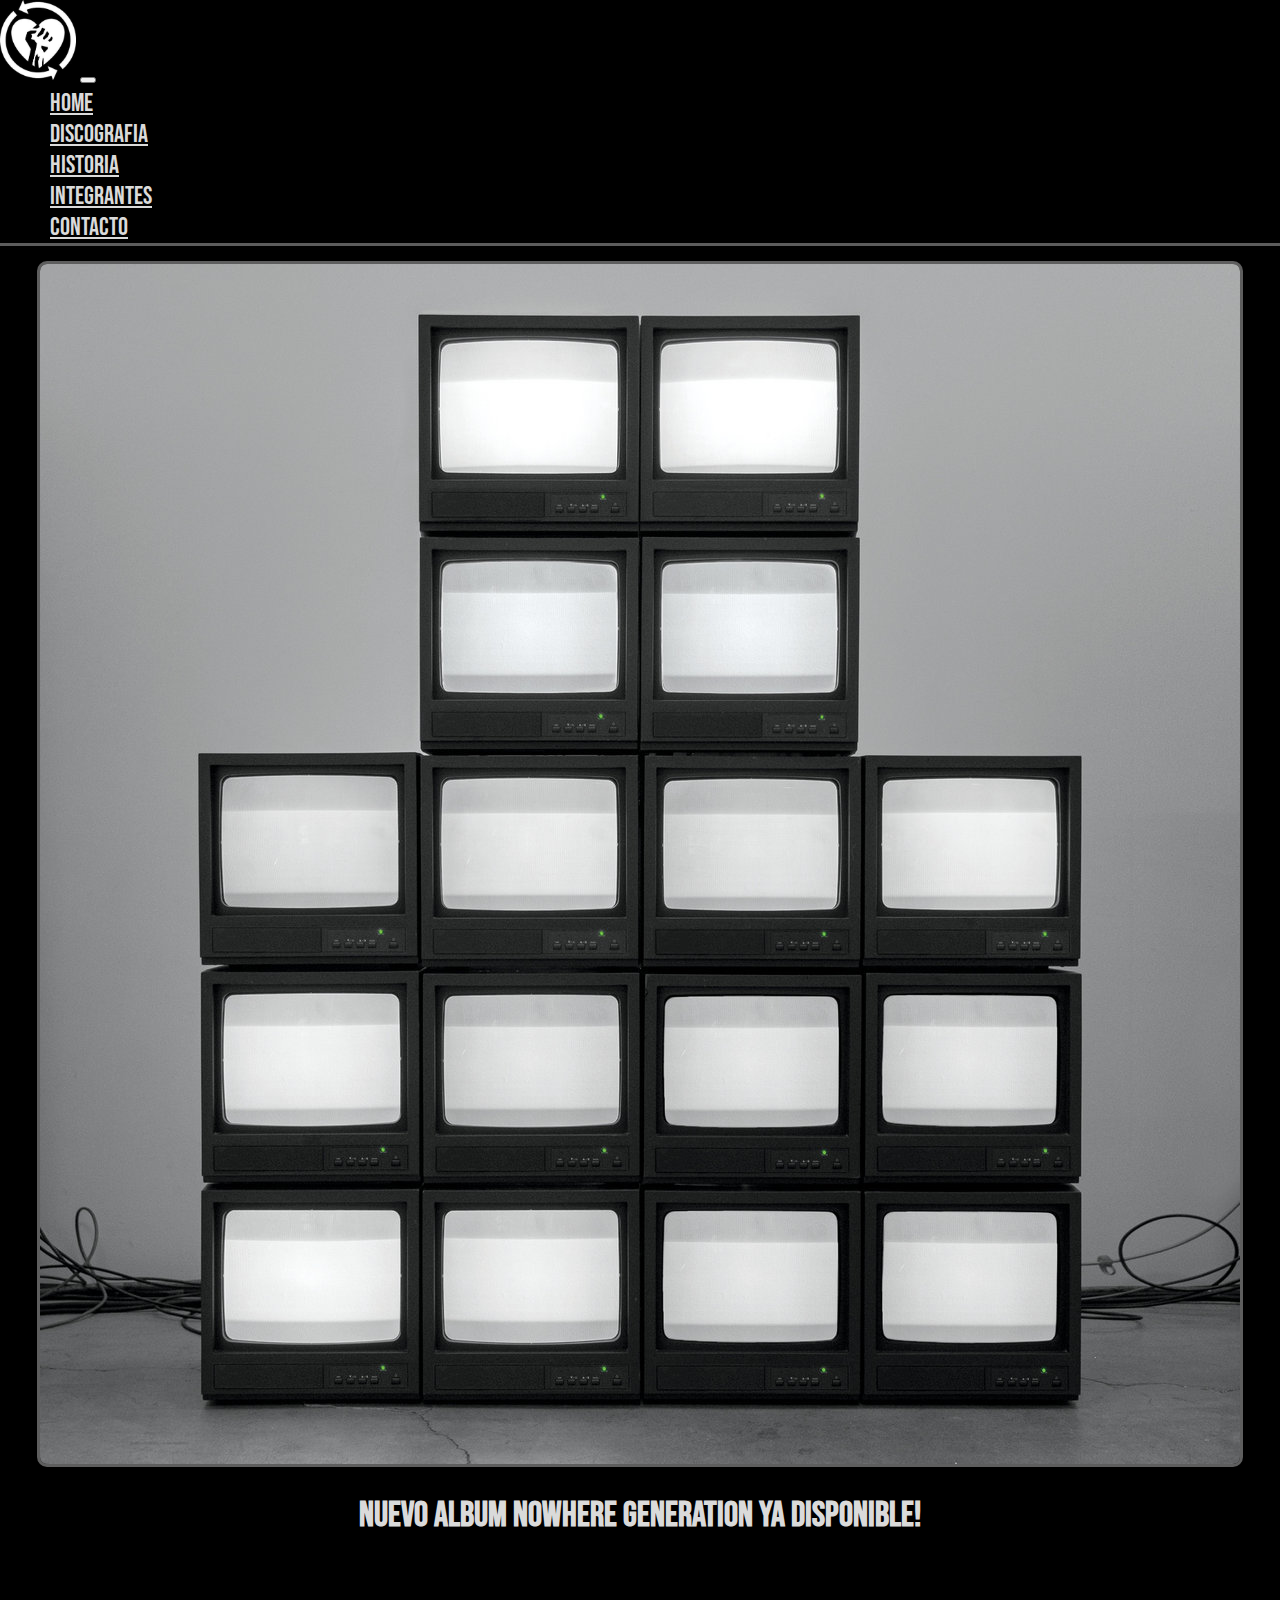
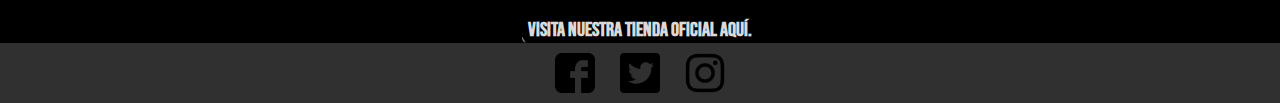
==== index.html @ cd489439 "modificaciones, adicion de boostrap nav e index" ====
<!DOCTYPE html>
<html lang="en">
<head>
    <meta charset="UTF-8">
    <meta http-equiv="X-UA-Compatible" content="IE=edge">
    <meta name="viewport" content="width=device-width, initial-scale=1.0">
    <title>Rise Against</title>
    <link rel="shortcut icon" href="./img/favicon.ico">
    <link rel="preconnect" href="https://fonts.googleapis.com">
    <link rel="preconnect" href="https://fonts.gstatic.com" crossorigin>
    <link href="https://fonts.googleapis.com/css2?family=Bebas+Neue&display=swap" rel="stylesheet">
    <link rel="stylesheet" href="https://cdnjs.cloudflare.com/ajax/libs/animate.css/4.1.1/animate.min.css"/>
    <link href="https://cdn.jsdelivr.net/npm/bootstrap@5.1.3/dist/css/bootstrap.min.css" rel="stylesheet" integrity="sha384-1BmE4kWBq78iYhFldvKuhfTAU6auU8tT94WrHftjDbrCEXSU1oBoqyl2QvZ6jIW3" crossorigin="anonymous">
    <link rel="stylesheet" href="./css/style.css">
</head>
<body>
    <header class="menu">
        <nav class="navbar navbar-expand-lg navbar-dark">
            <div class="container-fluid">
              <a class="navbar-brand" href="./index.html"><img src="./img/logo-navbar.jpg" alt="logo"></a>
              <button class="navbar-toggler" type="button" data-bs-toggle="collapse" data-bs-target="#navbarNav" aria-controls="navbarNav" aria-expanded="false" aria-label="Toggle navigation">
                <span class="navbar-toggler-icon"></span>
              </button>
              <div class="collapse navbar-collapse" id="navbarNav">
                <ul class="navbar-nav">
                  <li class="nav-item">
                    <a class="nav-link" aria-current="page" href="./index.html">Home</a>
                  </li>
                  <li class="nav-item">
                    <a class="nav-link" href="./paginas/discografia.html">Discografia</a>
                  </li>
                  <li class="nav-item">
                    <a class="nav-link" href="./paginas/historia.html">Historia</a>
                  </li>
                  <li class="nav-item">
                    <a class="nav-link" href="./paginas/integrantes.html">Integrantes</a>
                  </li>
                  <li class="nav-item">
                    <a class="nav-link" href="./paginas/contacto.html">Contacto</a>
                  </li>
                </ul>
              </div>
            </div>
          </nav>
    </header>    
    <div class="container-fluid"> <!--Contenido del home-->  
        <div class="row">
            <div class="main__izq col-md-5">
                <a class="animate__animated animate__zoomIn" class="main__link" href="https://www.youtube.com/watch?v=75S5PDXTEVQ"><img class="main__img" src="../img/imagen-home.jpg" alt="imagen home"></a>
            </div>
            <div class="main__der col-md-7">
                <div class="main__der1">
                    <h2 class="main__titular">Nuevo album Nowhere Generation ya disponible!</h>
                </div>
                <div class="main__der2">
                    <iframe class="main__iframe"src="https://open.spotify.com/embed/track/6oAinv8aWXiS5AUzV6Tdlf?utm_source=generator" allowfullscreen="" 
                    allow="autoplay; clipboard-write; encrypted-media; fullscreen; picture-in-picture"></iframe>
                </div>  
                <div class="main__der3">
                    <button class="boton"><span><a href="https://eu.kingsroadmerch.com/rise-against/" target="_blank" class="main__tienda"><h2>Visita nuestra tienda oficial aquí.</h2></a></span>
                </button>
                </div>
            </div>
        </div>
    </div>
    <footer class="footer">
        <div class="footer__div">
            <a href="https://www.facebook.com/riseagainst/" target="_blank" class="footer__link">
            <img src="./img/logo-facebook-footer.png" alt="facebook rise against" class="footer__img">
            </a>
        </div>

        <div class="footer__div">
        <a href="https://twitter.com/riseagainst?ref_src=twsrc%5Egoogle%7Ctwcamp%5Eserp%7Ctwgr%5Eauthor" target="_blank"class="footer__link">
            <img src="./img/logo-twitter-footer.png" alt="twitter rise against" class="footer__img">
            </a>
        </div>

        <div class="footer__div">
            <a href="https://www.instagram.com/riseagainst/?hl=es" target="_blank"class="footer__link">
            <img src="./img/logo-instagram-footer.png" alt="instagram rise against" class="footer__img">
            </a>
        </div>
    </footer>
    <script src="https://cdn.jsdelivr.net/npm/@popperjs/core@2.10.2/dist/umd/popper.min.js" integrity="sha384-7+zCNj/IqJ95wo16oMtfsKbZ9ccEh31eOz1HGyDuCQ6wgnyJNSYdrPa03rtR1zdB" crossorigin="anonymous"></script>
    <script src="https://cdn.jsdelivr.net/npm/bootstrap@5.1.3/dist/js/bootstrap.min.js" integrity="sha384-QJHtvGhmr9XOIpI6YVutG+2QOK9T+ZnN4kzFN1RtK3zEFEIsxhlmWl5/YESvpZ13" crossorigin="anonymous"></script>

</body>
</html>
---- css/style.css ----
*{
    margin: 0px;
    font-family: 'Bebas Neue', cursive;
    box-sizing: border-box;
}
/*index*/

html{
    font-size: 10px;
}

.menu{
    background-color: #000000;
    border-bottom: #5c5c5c solid 3px;
}

.navbar-dark .navbar-nav .nav-link{
    color: #dadada;
    margin: 0px 10px;
}

.navbar, .container-fluid{
    font-size: 2.5rem;
}

.navbar-brand img{
     height: 8rem;
}

.navbar-collapse{
    justify-content: end;
}

.container-fluid{
    background-color: #000000;
}
.row{
    font-size: 4rem;
}
.main__img{
    align-items: center;
    justify-content: center;
    border-style: solid;
    border-radius: 10px;
    border-color: #5e5e5e;
    width: 100%;
    margin: 0px;
}
.main__izq{
    display: flex;
    justify-content: center;
    align-items: center;
    flex-wrap: wrap;
    padding: 15px;
    box-sizing: border-box;
}
.main__der{
    justify-content: center;
    align-items: center;
    text-align: center;
}
.main__der1, .main__der2, .main__der3{
    display: flex;
    align-items: center;
    justify-content: center;
    width: 100%;
    height: 33.33%;
}
.main__titular{
    font-size: 3.5rem;
    color: #dadada;
    box-sizing: border-box;
    grid-area: titulo;
    
}
.main__iframe{
    width: 70%;
    height: 8rem;
    border-style: solid;
    border-radius: 2rem;
    box-sizing: border-box;
}
.main__tienda{
    color: #dadada;
    font-size: 2rem;
    width: 100%;
    box-sizing: border-box;
    background-color: #000000;
    grid-area: tienda;
    text-decoration: none;
    align-items: center;
}

.main__tienda h2{
    margin: 0;
    font-size: 2rem;
}

.boton{
    display: inline-flex;
    width: fit-content;
    background-color: #000000;
    border: none;
    cursor: pointer;
    text-transform: uppercase;
    transition:  .3s ease all;
    border-radius: 5px;
    align-content: center;
    text-align:center;
    justify-content: center;
    position: relative;
    overflow: hidden;
}

.boton span{
    position: relative;
    z-index: 2;
    transition: .5s ease all;
}

.boton::after{
    content: "";
    width: 110%;
    position: absolute;
    z-index: 1;
    top: 0;
    left: calc(-100% - 35px);
    border-bottom: 35px solid gray;
    border-right: 20px solid transparent;
    transition: .6s ease-in-out all;
}

.boton:hover::after{
    left: 0;
}


.footer{
    display: flex;
    background-color: #303030;
    height: 6rem;
    width: 100%;
    gap: 2.5rem;
    justify-content: center;
    text-align: center;
    align-items: center;
    grid-area: footer;
    box-sizing: border-box;
    padding: 2px;
    overflow: hidden;
}

.footer__div{
    display: flex;
    justify-content: center;
    align-items: center;
    height: auto;
    box-sizing: border-box;
}

.footer__img, .footer__link{
    width: 40px;
    height: 40px;
}

@media screen and (max-width:768px) {
    a{
        width: 50%;
    }
    .main__der{
        height: 400px;
    }
    .main__tienda h2{
        font-size: 3rem;
    }
}
/*fin index*/

/*discografia*/


.playlists{
    width: 100%;
    background-color: #000000;
    font-family: 'Bebas Neue', cursive;    
    color: #dadada;
    font-size: 25px;
    text-align: center;
    display: grid;
    grid-template-areas: 
    'play play play'
    'play play play'
    'play play play'
    'play play play';
    grid-template-columns: 1fr 1fr 1fr;
    grid-template-rows: 1fr 1fr 1fr 1fr;
    box-sizing: border-box;
    
}

.playlists__titular{
    font-size: 4rem;
    color: #dadada;
    background-color: #000000;
    display: flex;
    width: 100%;
    padding-top: .5em;
    padding-bottom: .5em;
    justify-content: center;
    text-align: center;
    margin: 0;
}


.playlists__album{
    padding: 0.625em;
    display: flex;
    flex-direction: column;
    text-align: center;
    justify-content: center;
}

.playlists__album__nombre{
    font-size: 3rem;
    text-align: center;
    justify-content: center;
}

.playlists__iframe{
    width: 100%;
    height: 20rem;
    box-sizing: border-box;
}

@media screen and (max-width: 980px) {
    .playlists{
        font-size: 25px;
        grid-template-areas: 
        'play play'
        'play play'
        'play play'
        'play play';
        grid-template-columns: 1fr 1fr;
        grid-template-rows: 1fr 1fr 1fr 1fr 1fr 1fr;
        box-sizing: border-box; 
    }
}

@media screen and (max-width: 720px){

    .playlists{
        grid-template-areas: 
        'play'
        'play'
        'play'
        'play'        
        'play'
        'play'
        'play'
        'play';
        grid-template-columns: 1fr;
        grid-template-rows: 1fr 1fr 1fr 1fr 1fr 1fr 1fr 1fr;
        gap: 25px;
    }

    .playlists__album{
        padding: 20px;
    }
}

@media screen and (max-width: 576px) {
        
    .playlists{
        font-size: 10px;
    }

}

/*fin discografia*/

/*historia*/

.historia{
    width: 100%;
    background-color: #5c5c5c;
    font-family: 'Bebas Neue', cursive;    
    color: #dadada;
    font-size: 50px;
}

.historia__titular{
    color: #dadada;
    background-color: #5c5c5c;
    display: flex;
    width: 100%;
    padding: .6em;
    justify-content: center;
    text-align: center;
    font-size: 4.5rem;
    box-sizing: border-box;
    margin: 0;
}

.historia__banda{
    font-size: .6em;
    padding: 1em;
}

.historia__titulo__articulo{
    font-size: 1.2em;
}

.historia__banda__tablas{
    width: 100%;
    display: grid;
    padding: 1.25rem;
    grid-template-areas: 'tabla1 tabla2';
    grid-template-columns: 1fr 1fr;
    grid-template-rows: auto;
    justify-content: center;
    text-align: center;
}


.tabla__titulo{
    width: 100%;
    font-size: .6em;
    height: auto;
}

.historia__banda_tabla1{
    display: flex;
    grid-area: tabla1;
    justify-content: center;
    align-items: baseline;
    flex-wrap: wrap;
}

.historia__banda_tabla2{
    display: flex;
    grid-area: tabla2;
    justify-content: center;
    align-items: flex-start;
    flex-wrap: wrap;
}

.historia__tabla{
    font-size: .4em;
    width: 90%;
}

@media screen and (max-width: 980px) {
    .historia{
        font-size: 40px;
    }
    
}

@media screen and (max-width: 832px){
    .historia__banda__tablas{
        grid-template-areas: 
        'tabla1'
        'tabla2';
        grid-template-columns: 100%;
        grid-template-rows: auto;
        padding: 30px;
        gap: 40px;
    }

}


/* fin historia*/

/* integrantes */

.miembros{
    width: 100%;
    background-color: #000000;
    font-family: 'Bebas Neue', cursive;
    font-size: 1.5rem;
}

.miembros__titular{
    color: #dadada;
    font-size: 2.6em;
    display: flex;
    width: 100%;
    height: 20%;
    text-align: center;
    justify-content: center;
    padding-top: 1.25rem;
}

.miembros__list{
    font-size: 1.5625em;
    display: inline;
    list-style: none;
    align-items: center;
    justify-content: center;
}

.miembros__list__li{
    display: flex;
    width: 100%;
    background-color: #4b4848;
    color: #000000;
    justify-content: center;
}

.miembros__it{
    text-decoration: none;
    color: #000000;
    background-color: #929292;
    border-radius: 5px;
    padding: 1px;
}

.contenedor__miembros{
    height: 48rem;
    display: inline-block;
}

.miembros__tim, .miembros__zach, .miembros__joe, .miembros__brandon{
    font-size: 2rem;
    padding: 1.25rem;
    overflow: hidden;
}

#tim, #zach, #joe, #brandon{
    font-size: 3rem;
}

.foto__miembro{
    width: 25rem;
}

@media screen and (max-width: 720px) {
    html{
        font-size: 10px;
    }
}

/* fin integrantes */

/* contacto */

.body__contacto{
    width: 100%;
    display: flex;
    flex-wrap: wrap;
}

.formulario{
    display: flex;
    width: 100%;
    justify-content: center;
    padding: 20px;
    padding-bottom: 40px;
    font-size: 25px;
}

.formulario__botones{
    font-size: 20px;
}

.text__area{
    font-size: 25px;
    padding: 2px;
}

.titular{
    display: flex;
    width: 100%;
    font-size: 50px;
    justify-content: center;
    padding: 20px;
}

/* fin contacto*/
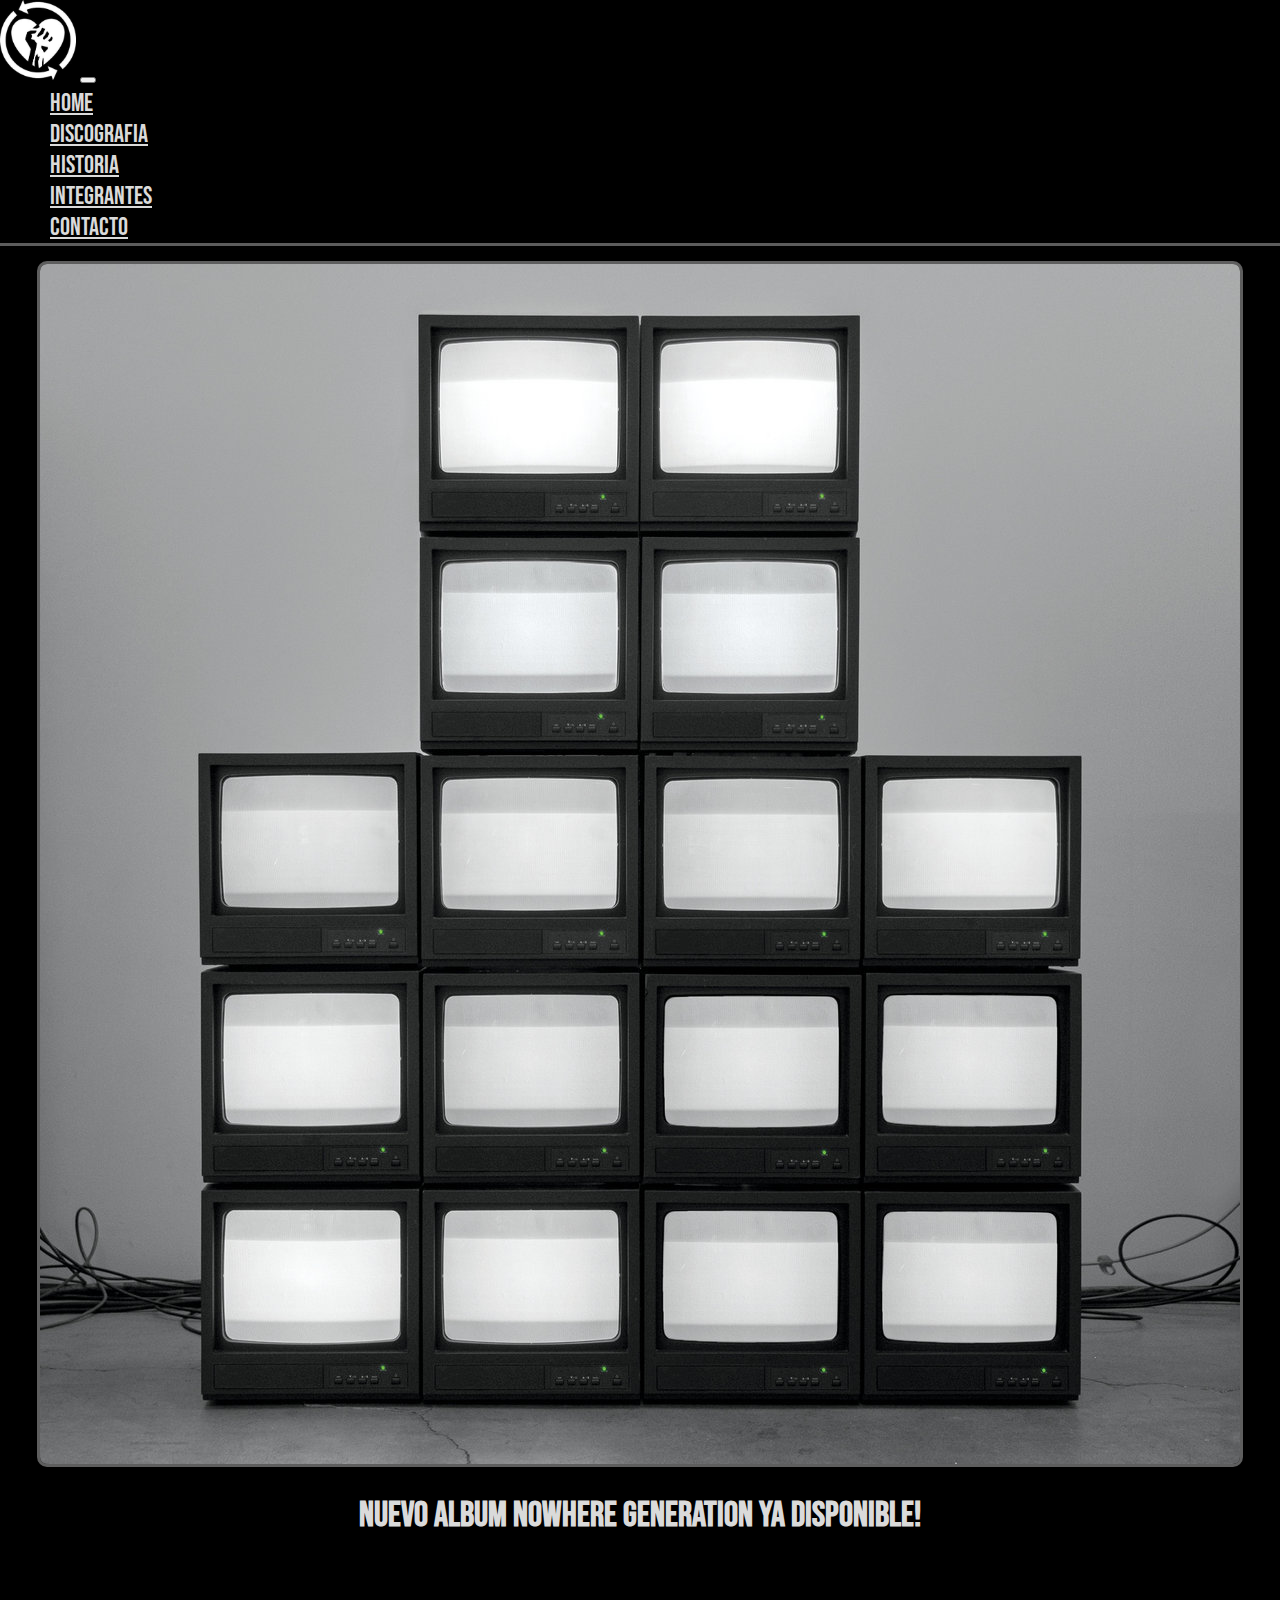
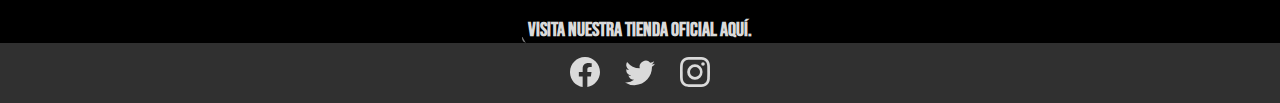
==== commit 64cbbf4b: "formulario con bootstrap" ====
--- a/index.html
+++ b/index.html
@@ -46,7 +46,7 @@
     <div class="container-fluid"> <!--Contenido del home-->  
         <div class="row">
             <div class="main__izq col-md-5">
-                <a class="animate__animated animate__zoomIn" class="main__link" href="https://www.youtube.com/watch?v=75S5PDXTEVQ"><img class="main__img" src="../img/imagen-home.jpg" alt="imagen home"></a>
+                <a class="animate__animated animate__zoomIn" class="main__link" href="https://www.youtube.com/watch?v=75S5PDXTEVQ"><img class="main__img" src="./img/imagen-home.jpg" alt="imagen home"></a>
             </div>
             <div class="main__der col-md-7">
                 <div class="main__der1">
@@ -64,23 +64,15 @@
         </div>
     </div>
     <footer class="footer">
-        <div class="footer__div">
-            <a href="https://www.facebook.com/riseagainst/" target="_blank" class="footer__link">
-            <img src="./img/logo-facebook-footer.png" alt="facebook rise against" class="footer__img">
-            </a>
-        </div>
-
-        <div class="footer__div">
-        <a href="https://twitter.com/riseagainst?ref_src=twsrc%5Egoogle%7Ctwcamp%5Eserp%7Ctwgr%5Eauthor" target="_blank"class="footer__link">
-            <img src="./img/logo-twitter-footer.png" alt="twitter rise against" class="footer__img">
-            </a>
-        </div>
-
-        <div class="footer__div">
-            <a href="https://www.instagram.com/riseagainst/?hl=es" target="_blank"class="footer__link">
-            <img src="./img/logo-instagram-footer.png" alt="instagram rise against" class="footer__img">
-            </a>
-        </div>
+        <a class="footer_link" href="https://www.facebook.com/riseagainst/"><svg xmlns="http://www.w3.org/2000/svg" fill="currentColor" class="bi bi-facebook" viewBox="0 0 16 16">
+          <path d="M16 8.049c0-4.446-3.582-8.05-8-8.05C3.58 0-.002 3.603-.002 8.05c0 4.017 2.926 7.347 6.75 7.951v-5.625h-2.03V8.05H6.75V6.275c0-2.017 1.195-3.131 3.022-3.131.876 0 1.791.157 1.791.157v1.98h-1.009c-.993 0-1.303.621-1.303 1.258v1.51h2.218l-.354 2.326H9.25V16c3.824-.604 6.75-3.934 6.75-7.951z"/>
+        </svg></a>
+        <a class="footer_link" href="https://twitter.com/riseagainst?ref_src=twsrc%5Egoogle%7Ctwcamp%5Eserp%7Ctwgr%5Eauthor"><svg xmlns="http://www.w3.org/2000/svg" fill="currentColor" class="bi bi-twitter" viewBox="0 0 16 16">
+          <path d="M5.026 15c6.038 0 9.341-5.003 9.341-9.334 0-.14 0-.282-.006-.422A6.685 6.685 0 0 0 16 3.542a6.658 6.658 0 0 1-1.889.518 3.301 3.301 0 0 0 1.447-1.817 6.533 6.533 0 0 1-2.087.793A3.286 3.286 0 0 0 7.875 6.03a9.325 9.325 0 0 1-6.767-3.429 3.289 3.289 0 0 0 1.018 4.382A3.323 3.323 0 0 1 .64 6.575v.045a3.288 3.288 0 0 0 2.632 3.218 3.203 3.203 0 0 1-.865.115 3.23 3.23 0 0 1-.614-.057 3.283 3.283 0 0 0 3.067 2.277A6.588 6.588 0 0 1 .78 13.58a6.32 6.32 0 0 1-.78-.045A9.344 9.344 0 0 0 5.026 15z"/>
+        </svg></a>
+        <a class="footer_link" href="https://www.instagram.com/riseagainst/?hl=es"><svg xmlns="http://www.w3.org/2000/svg" fill="currentColor" class="bi bi-instagram " viewBox="0 0 16 16">
+          <path d="M8 0C5.829 0 5.556.01 4.703.048 3.85.088 3.269.222 2.76.42a3.917 3.917 0 0 0-1.417.923A3.927 3.927 0 0 0 .42 2.76C.222 3.268.087 3.85.048 4.7.01 5.555 0 5.827 0 8.001c0 2.172.01 2.444.048 3.297.04.852.174 1.433.372 1.942.205.526.478.972.923 1.417.444.445.89.719 1.416.923.51.198 1.09.333 1.942.372C5.555 15.99 5.827 16 8 16s2.444-.01 3.298-.048c.851-.04 1.434-.174 1.943-.372a3.916 3.916 0 0 0 1.416-.923c.445-.445.718-.891.923-1.417.197-.509.332-1.09.372-1.942C15.99 10.445 16 10.173 16 8s-.01-2.445-.048-3.299c-.04-.851-.175-1.433-.372-1.941a3.926 3.926 0 0 0-.923-1.417A3.911 3.911 0 0 0 13.24.42c-.51-.198-1.092-.333-1.943-.372C10.443.01 10.172 0 7.998 0h.003zm-.717 1.442h.718c2.136 0 2.389.007 3.232.046.78.035 1.204.166 1.486.275.373.145.64.319.92.599.28.28.453.546.598.92.11.281.24.705.275 1.485.039.843.047 1.096.047 3.231s-.008 2.389-.047 3.232c-.035.78-.166 1.203-.275 1.485a2.47 2.47 0 0 1-.599.919c-.28.28-.546.453-.92.598-.28.11-.704.24-1.485.276-.843.038-1.096.047-3.232.047s-2.39-.009-3.233-.047c-.78-.036-1.203-.166-1.485-.276a2.478 2.478 0 0 1-.92-.598 2.48 2.48 0 0 1-.6-.92c-.109-.281-.24-.705-.275-1.485-.038-.843-.046-1.096-.046-3.233 0-2.136.008-2.388.046-3.231.036-.78.166-1.204.276-1.486.145-.373.319-.64.599-.92.28-.28.546-.453.92-.598.282-.11.705-.24 1.485-.276.738-.034 1.024-.044 2.515-.045v.002zm4.988 1.328a.96.96 0 1 0 0 1.92.96.96 0 0 0 0-1.92zm-4.27 1.122a4.109 4.109 0 1 0 0 8.217 4.109 4.109 0 0 0 0-8.217zm0 1.441a2.667 2.667 0 1 1 0 5.334 2.667 2.667 0 0 1 0-5.334z"/>
+        </svg></a>
     </footer>
     <script src="https://cdn.jsdelivr.net/npm/@popperjs/core@2.10.2/dist/umd/popper.min.js" integrity="sha384-7+zCNj/IqJ95wo16oMtfsKbZ9ccEh31eOz1HGyDuCQ6wgnyJNSYdrPa03rtR1zdB" crossorigin="anonymous"></script>
     <script src="https://cdn.jsdelivr.net/npm/bootstrap@5.1.3/dist/js/bootstrap.min.js" integrity="sha384-QJHtvGhmr9XOIpI6YVutG+2QOK9T+ZnN4kzFN1RtK3zEFEIsxhlmWl5/YESvpZ13" crossorigin="anonymous"></script>
--- a/css/style.css
+++ b/css/style.css
@@ -150,22 +150,14 @@
     overflow: hidden;
 }
 
-.footer__div{
-    display: flex;
-    justify-content: center;
-    align-items: center;
-    height: auto;
-    box-sizing: border-box;
-}
-
-.footer__img, .footer__link{
-    width: 40px;
-    height: 40px;
+.footer_link ,.bi .bi-facebook, .bi .bi-twitter, .bi .bi-instagram{
+    color: #dadada;
+    width: 3rem;
 }
 
 @media screen and (max-width:768px) {
     a{
-        width: 50%;
+        width: 80%;
     }
     .main__der{
         height: 400px;
@@ -460,8 +452,24 @@
     font-size: 25px;
 }
 
+.titular{
+    display: flex;
+    width: 100%;
+    font-size: 50px;
+    justify-content: center;
+    padding: 20px;
+}
+
+.legend{
+    font-size: 3rem;
+}
+
+.form-label{
+    font-size: 2.5rem;
+}
+
 .formulario__botones{
-    font-size: 20px;
+    font-size: 2rem;
 }
 
 .text__area{
@@ -469,12 +477,8 @@
     padding: 2px;
 }
 
-.titular{
-    display: flex;
-    width: 100%;
-    font-size: 50px;
-    justify-content: center;
-    padding: 20px;
-}
-
+.form-check{
+    font-size: 2rem;
+    padding-left: 0;
+}
 /* fin contacto*/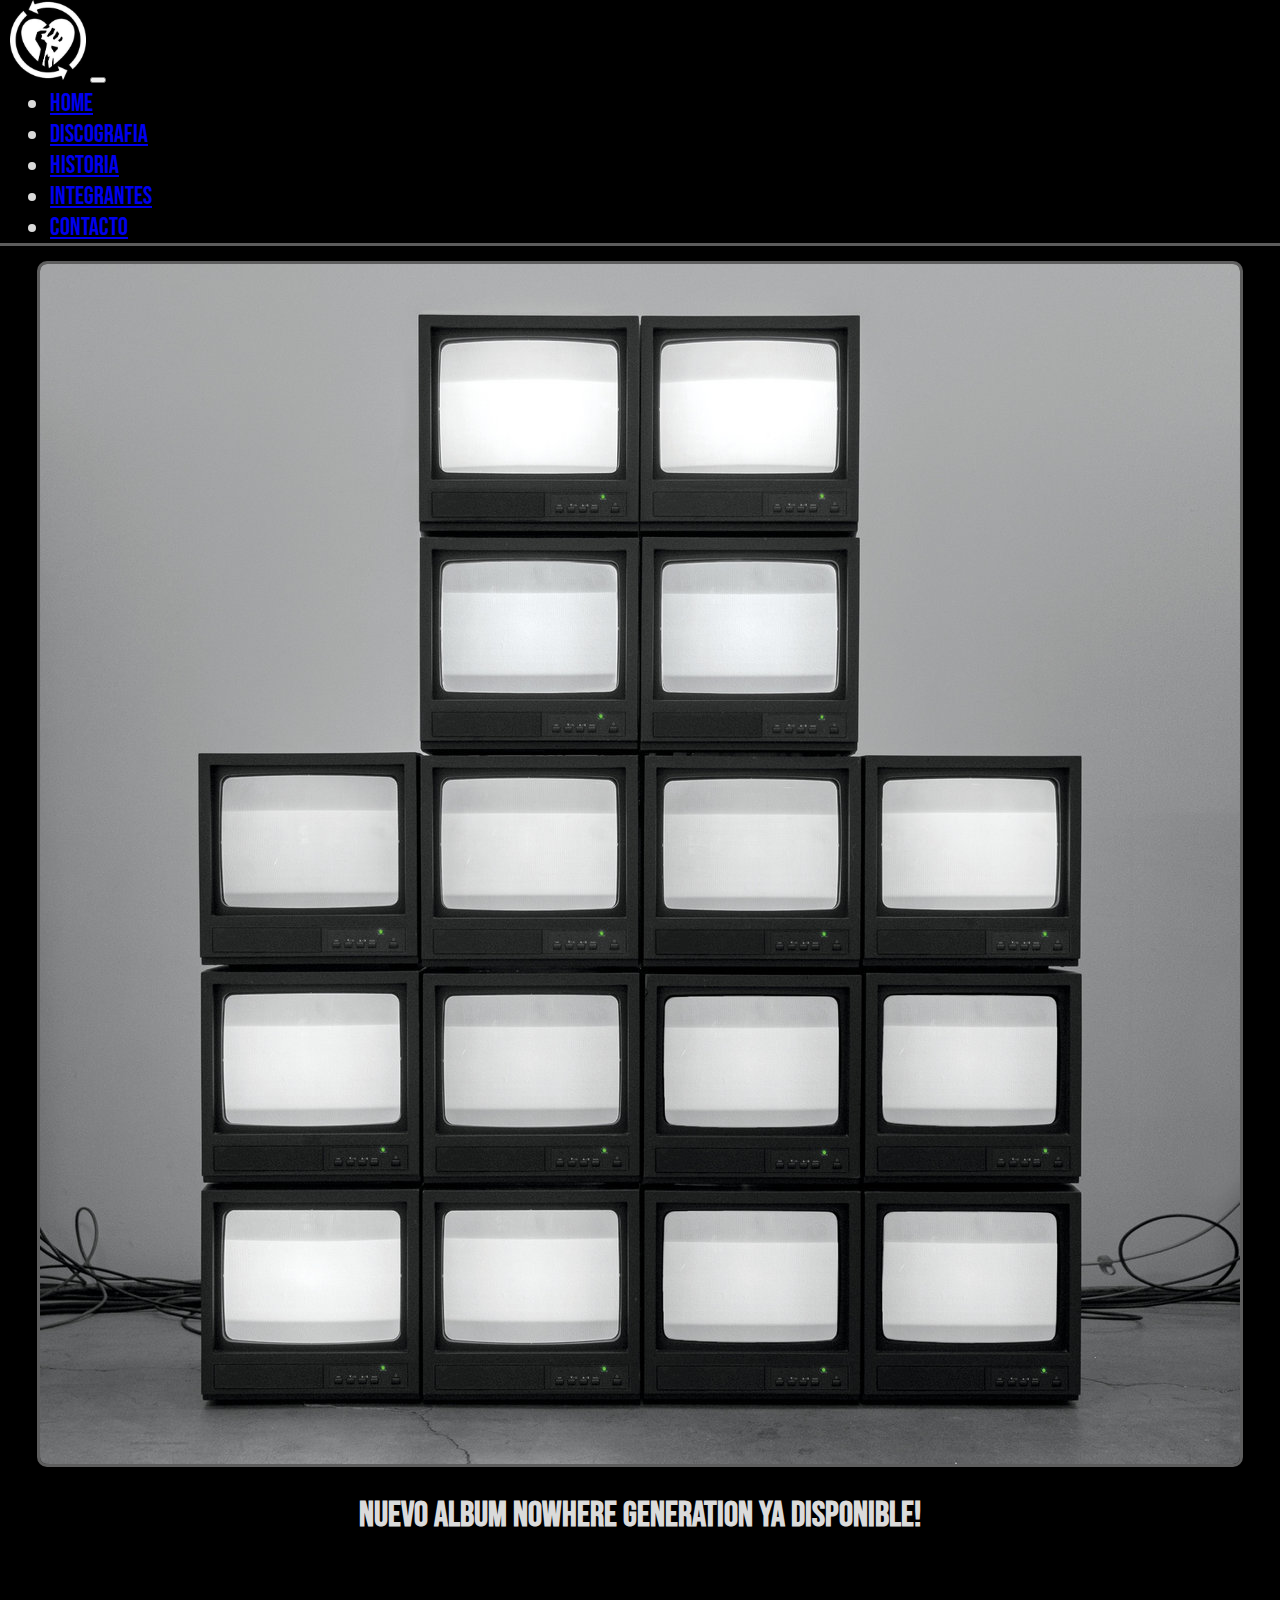
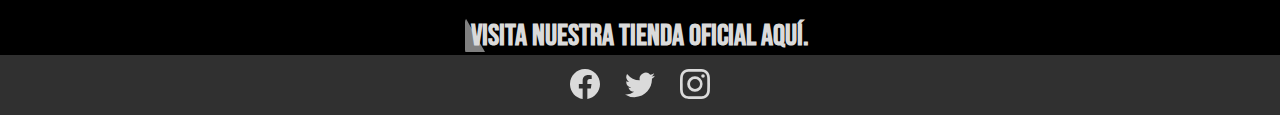
==== commit 9cf0e455: "usamos sass en index" ====
--- a/index.html
+++ b/index.html
@@ -6,15 +6,18 @@
     <meta name="viewport" content="width=device-width, initial-scale=1.0">
     <title>Rise Against</title>
     <link rel="shortcut icon" href="./img/favicon.ico">
+    <!--Google fonts-->
     <link rel="preconnect" href="https://fonts.googleapis.com">
     <link rel="preconnect" href="https://fonts.gstatic.com" crossorigin>
     <link href="https://fonts.googleapis.com/css2?family=Bebas+Neue&display=swap" rel="stylesheet">
+    <!--Libreria animate.css-->
     <link rel="stylesheet" href="https://cdnjs.cloudflare.com/ajax/libs/animate.css/4.1.1/animate.min.css"/>
-    <link href="https://cdn.jsdelivr.net/npm/bootstrap@5.1.3/dist/css/bootstrap.min.css" rel="stylesheet" integrity="sha384-1BmE4kWBq78iYhFldvKuhfTAU6auU8tT94WrHftjDbrCEXSU1oBoqyl2QvZ6jIW3" crossorigin="anonymous">
-    <link rel="stylesheet" href="./css/style.css">
+    <!--Bootstrap-->
+    <link href="https://cdn.jsdelivr.net/npm/bootstrap@5.1.3/dist/css/bootstrap.min.css" rel="stylesheet" integrity="sha384-1BmE4kWBq78iYhFldvKuhfTAU6auU8tT94WrHftjDbrCEXSU1oBoqyl2QvZ6jIW3" crossorigin="anonymous"> <!--CSS-->
+    <link rel="stylesheet" href="./css/main.css">
 </head>
 <body>
-    <header class="menu">
+    <header class="menu"> <!--navbar-->
         <nav class="navbar navbar-expand-lg navbar-dark">
             <div class="container-fluid">
               <a class="navbar-brand" href="./index.html"><img src="./img/logo-navbar.jpg" alt="logo"></a>
@@ -50,14 +53,14 @@
             </div>
             <div class="main__der col-md-7">
                 <div class="main__der1">
-                    <h2 class="main__titular">Nuevo album Nowhere Generation ya disponible!</h>
+                    <h2 class="main__titular animate__animated animate__zoomIn">Nuevo album Nowhere Generation ya disponible!</h>
                 </div>
                 <div class="main__der2">
-                    <iframe class="main__iframe"src="https://open.spotify.com/embed/track/6oAinv8aWXiS5AUzV6Tdlf?utm_source=generator" allowfullscreen="" 
+                    <iframe class="main__iframe animate__animated animate__zoomIn"src="https://open.spotify.com/embed/track/6oAinv8aWXiS5AUzV6Tdlf?utm_source=generator" allowfullscreen="" 
                     allow="autoplay; clipboard-write; encrypted-media; fullscreen; picture-in-picture"></iframe>
                 </div>  
                 <div class="main__der3">
-                    <button class="boton"><span><a href="https://eu.kingsroadmerch.com/rise-against/" target="_blank" class="main__tienda"><h2>Visita nuestra tienda oficial aquí.</h2></a></span>
+                    <button class="boton animate__animated animate__zoomIn"><span><a href="https://eu.kingsroadmerch.com/rise-against/" target="_blank" class="main__tienda"><h2>Visita nuestra tienda oficial aquí.</h2></a></span>
                 </button>
                 </div>
             </div>
--- a/css/main.css
+++ b/css/main.css
@@ -0,0 +1,222 @@
+* {
+  margin: 0px;
+  font-family: 'Bebas Neue', cursive;
+  -webkit-box-sizing: border-box;
+          box-sizing: border-box;
+}
+
+html {
+  font-size: 10px;
+}
+
+/*HEADER*/
+.menu {
+  background-color: #000000;
+  border-bottom: #5c5c5c solid 3px;
+}
+
+.menu .navbar {
+  color: #dadada;
+  margin: 0px 10px;
+}
+
+.menu .navbar .container-fluid {
+  font-size: 2.5rem;
+}
+
+.menu .navbar .container-fluid .navbar-brand img {
+  height: 8rem;
+}
+
+.menu .navbar .container-fluid .navbar-collapse {
+  -webkit-box-pack: end;
+      -ms-flex-pack: end;
+          justify-content: end;
+}
+
+/*FOOTER*/
+.footer {
+  display: -webkit-box;
+  display: -ms-flexbox;
+  display: flex;
+  background-color: #303030;
+  height: 6rem;
+  width: 100%;
+  gap: 2.5rem;
+  -webkit-box-pack: center;
+      -ms-flex-pack: center;
+          justify-content: center;
+  text-align: center;
+  -webkit-box-align: center;
+      -ms-flex-align: center;
+          align-items: center;
+  -webkit-box-sizing: border-box;
+          box-sizing: border-box;
+  padding: 2px;
+  overflow: hidden;
+}
+
+.footer .footer_link, .footer .bi .bi-facebook, .footer .bi .bi-twitter, .footer .bi .bi-instagram {
+  color: #dadada;
+  width: 3rem;
+}
+
+/*INDEX*/
+.container-fluid {
+  background-color: #000000;
+}
+
+.container-fluid .row {
+  font-size: 4rem;
+}
+
+.container-fluid .row .main__izq {
+  display: -webkit-box;
+  display: -ms-flexbox;
+  display: flex;
+  -webkit-box-pack: center;
+      -ms-flex-pack: center;
+          justify-content: center;
+  -webkit-box-align: center;
+      -ms-flex-align: center;
+          align-items: center;
+  -ms-flex-wrap: wrap;
+      flex-wrap: wrap;
+  padding: 15px;
+  -webkit-box-sizing: border-box;
+          box-sizing: border-box;
+}
+
+.container-fluid .row .main__izq .main__img {
+  -webkit-box-align: center;
+      -ms-flex-align: center;
+          align-items: center;
+  -webkit-box-pack: center;
+      -ms-flex-pack: center;
+          justify-content: center;
+  border-style: solid;
+  border-radius: 10px;
+  border-color: #5e5e5e;
+  width: 100%;
+  margin: 0px;
+}
+
+.container-fluid .row .main__der {
+  -webkit-box-pack: center;
+      -ms-flex-pack: center;
+          justify-content: center;
+  -webkit-box-align: center;
+      -ms-flex-align: center;
+          align-items: center;
+  text-align: center;
+}
+
+.container-fluid .row .main__der .main__der1, .container-fluid .row .main__der .main__der2, .container-fluid .row .main__der .main__der3 {
+  display: -webkit-box;
+  display: -ms-flexbox;
+  display: flex;
+  -webkit-box-align: center;
+      -ms-flex-align: center;
+          align-items: center;
+  -webkit-box-pack: center;
+      -ms-flex-pack: center;
+          justify-content: center;
+  width: 100%;
+  height: 33.33%;
+}
+
+.container-fluid .row .main__der .main__der1 .main__titular, .container-fluid .row .main__der .main__der2 .main__titular, .container-fluid .row .main__der .main__der3 .main__titular {
+  font-size: 3.5rem;
+  color: #dadada;
+  -webkit-box-sizing: border-box;
+          box-sizing: border-box;
+}
+
+.container-fluid .row .main__der .main__der2 .main__iframe {
+  width: 70%;
+  height: 8rem;
+  border-style: solid;
+  border-radius: 2rem;
+  -webkit-box-sizing: border-box;
+          box-sizing: border-box;
+}
+
+.container-fluid .row .main__der .main__der3 .boton {
+  display: -webkit-inline-box;
+  display: -ms-inline-flexbox;
+  display: inline-flex;
+  width: -webkit-fit-content;
+  width: -moz-fit-content;
+  width: fit-content;
+  background-color: #000000;
+  border: none;
+  cursor: pointer;
+  text-transform: uppercase;
+  -webkit-transition: .3s ease all;
+  transition: .3s ease all;
+  border-radius: 5px;
+  -ms-flex-line-pack: center;
+      align-content: center;
+  text-align: center;
+  -webkit-box-pack: center;
+      -ms-flex-pack: center;
+          justify-content: center;
+  position: relative;
+  overflow: hidden;
+}
+
+.container-fluid .row .main__der .main__der3 .boton span {
+  position: relative;
+  z-index: 2;
+  -webkit-transition: .5s ease all;
+  transition: .5s ease all;
+}
+
+.container-fluid .row .main__der .main__der3 .boton::after {
+  content: "";
+  width: 110%;
+  position: absolute;
+  z-index: 1;
+  top: 0;
+  left: calc(-100% - 35px);
+  border-bottom: 35px solid gray;
+  border-right: 20px solid transparent;
+  -webkit-transition: .6s ease-in-out all;
+  transition: .6s ease-in-out all;
+}
+
+.container-fluid .row .main__der .main__der3 .boton:hover::after {
+  left: 0;
+}
+
+.container-fluid .row .main__der .main__der3 .boton .main__tienda {
+  color: #dadada;
+  font-size: 2rem;
+  width: 100%;
+  -webkit-box-sizing: border-box;
+          box-sizing: border-box;
+  background-color: #000000;
+  text-decoration: none;
+  -webkit-box-align: center;
+      -ms-flex-align: center;
+          align-items: center;
+}
+
+.container-fluid .row .main__der .main__der3 .boton .main__tienda .main__tienda h2 {
+  margin: 0;
+  font-size: 2rem;
+}
+
+@media screen and (max-width: 768px) {
+  .main__der {
+    height: 400px;
+  }
+  .main__tienda {
+    width: 80%;
+  }
+  .main__tienda h2 {
+    font-size: 3rem;
+  }
+}
+
+/*FIN INDEX*/
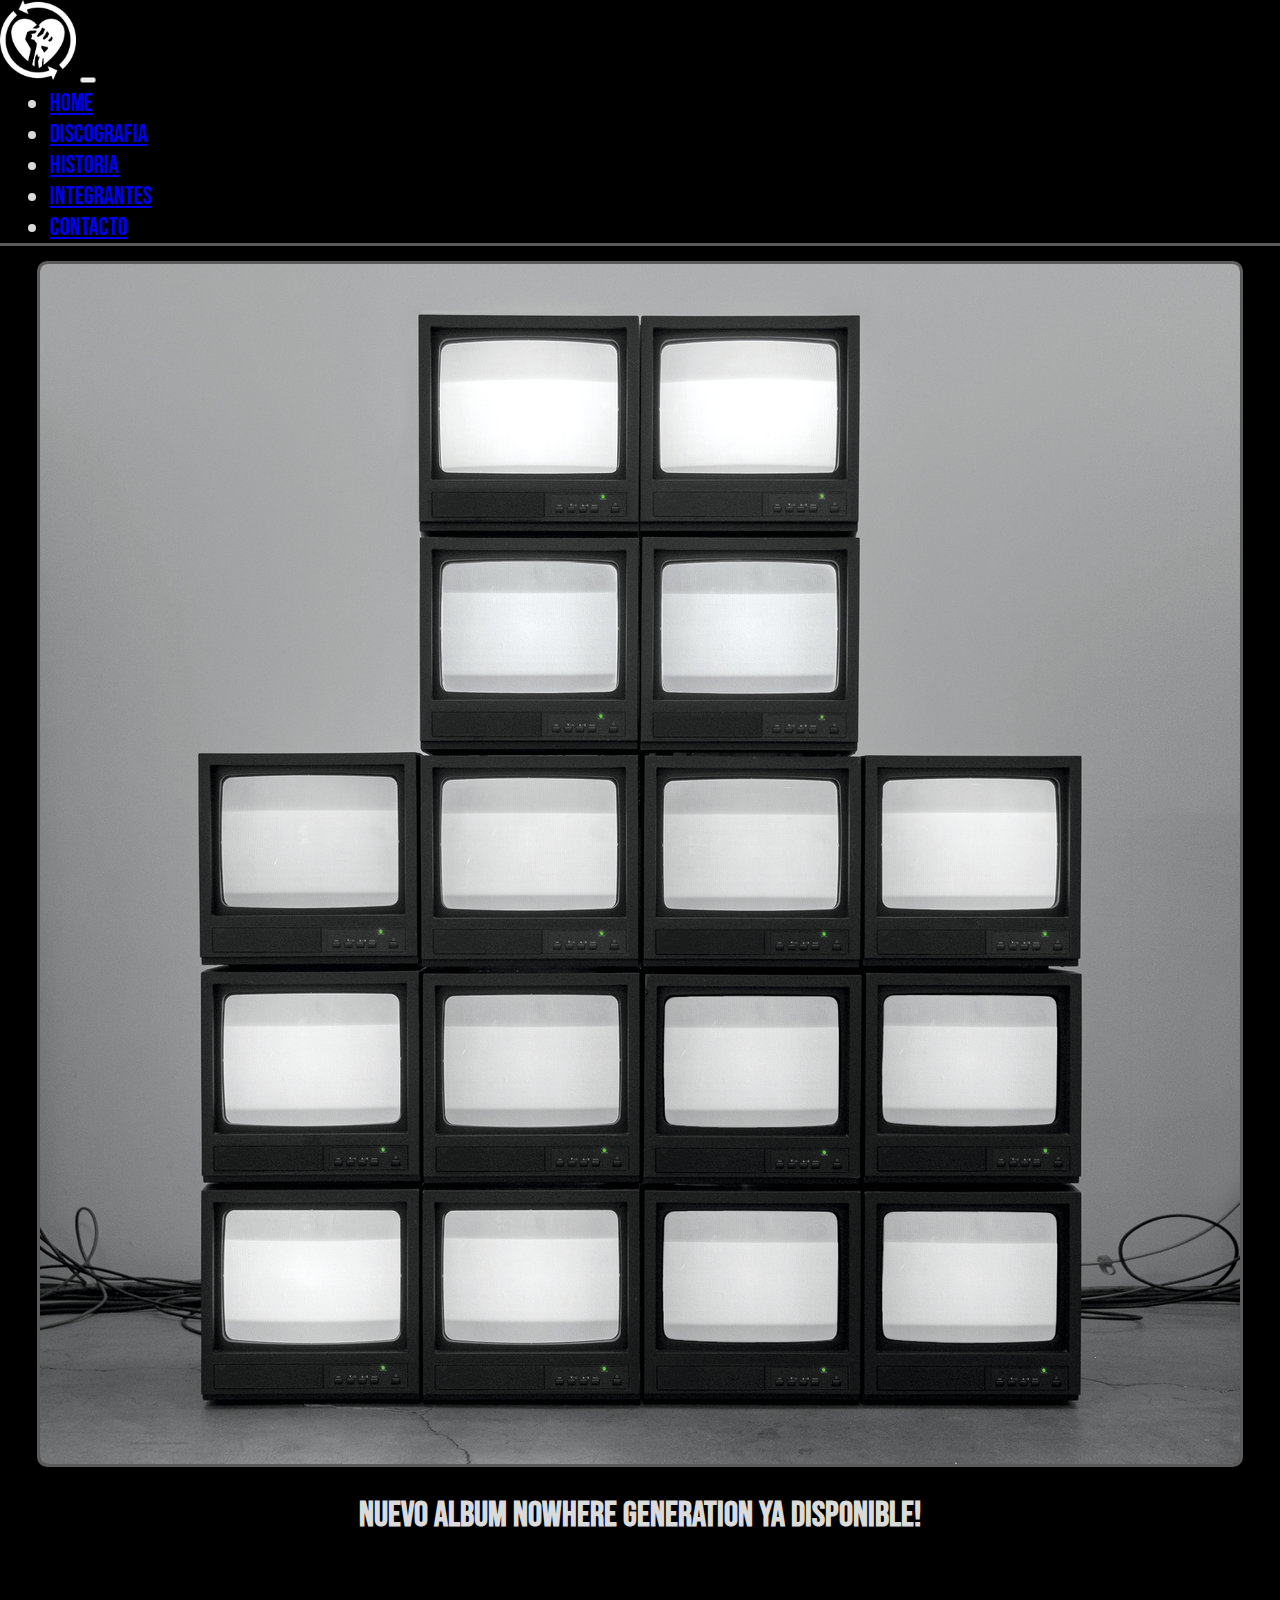
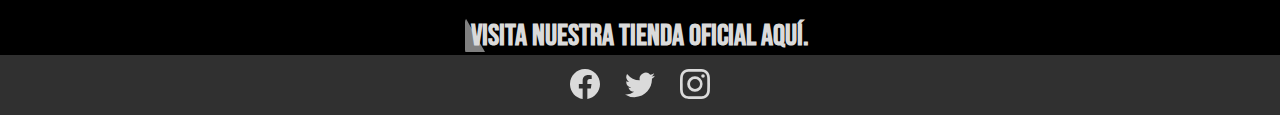
==== commit 1bb0c2fa: "extend, map, mixin y seo agregados" ====
--- a/index.html
+++ b/index.html
@@ -4,7 +4,6 @@
     <meta charset="UTF-8">
     <meta http-equiv="X-UA-Compatible" content="IE=edge">
     <meta name="viewport" content="width=device-width, initial-scale=1.0">
-    <title>Rise Against</title>
     <link rel="shortcut icon" href="./img/favicon.ico">
     <!--Google fonts-->
     <link rel="preconnect" href="https://fonts.googleapis.com">
@@ -15,6 +14,10 @@
     <!--Bootstrap-->
     <link href="https://cdn.jsdelivr.net/npm/bootstrap@5.1.3/dist/css/bootstrap.min.css" rel="stylesheet" integrity="sha384-1BmE4kWBq78iYhFldvKuhfTAU6auU8tT94WrHftjDbrCEXSU1oBoqyl2QvZ6jIW3" crossorigin="anonymous"> <!--CSS-->
     <link rel="stylesheet" href="./css/main.css">
+    <!--SEO-->
+    <title>Rise Against</title>
+    <meta name="description" content="Pagina principal de la banda Rise Against">
+    <meta name="keywords" content="Rise, Against, rock, punk, musica, activismo">
 </head>
 <body>
     <header class="menu"> <!--navbar-->
@@ -53,7 +56,7 @@
             </div>
             <div class="main__der col-md-7">
                 <div class="main__der1">
-                    <h2 class="main__titular animate__animated animate__zoomIn">Nuevo album Nowhere Generation ya disponible!</h>
+                    <h1 class="main__titular animate__animated animate__zoomIn">Nuevo album Nowhere Generation ya disponible!</h1>
                 </div>
                 <div class="main__der2">
                     <iframe class="main__iframe animate__animated animate__zoomIn"src="https://open.spotify.com/embed/track/6oAinv8aWXiS5AUzV6Tdlf?utm_source=generator" allowfullscreen="" 
--- a/css/main.css
+++ b/css/main.css
@@ -1,8 +1,7 @@
 * {
   margin: 0px;
   font-family: 'Bebas Neue', cursive;
-  -webkit-box-sizing: border-box;
-          box-sizing: border-box;
+  box-sizing: border-box;
 }
 
 html {
@@ -15,11 +14,6 @@
   border-bottom: #5c5c5c solid 3px;
 }
 
-.menu .navbar {
-  color: #dadada;
-  margin: 0px 10px;
-}
-
 .menu .navbar .container-fluid {
   font-size: 2.5rem;
 }
@@ -29,36 +23,36 @@
 }
 
 .menu .navbar .container-fluid .navbar-collapse {
-  -webkit-box-pack: end;
-      -ms-flex-pack: end;
-          justify-content: end;
+  justify-content: end;
+}
+
+.menu .navbar .navbar-collapse {
+  justify-content: end;
+}
+
+.menu .navbar .navbar-collapse .navbar-nav .nav-item {
+  color: #dadada;
+  margin: 0px 10px;
 }
 
 /*FOOTER*/
 .footer {
-  display: -webkit-box;
-  display: -ms-flexbox;
   display: flex;
   background-color: #303030;
   height: 6rem;
   width: 100%;
   gap: 2.5rem;
-  -webkit-box-pack: center;
-      -ms-flex-pack: center;
-          justify-content: center;
-  text-align: center;
-  -webkit-box-align: center;
-      -ms-flex-align: center;
-          align-items: center;
-  -webkit-box-sizing: border-box;
-          box-sizing: border-box;
+  justify-content: center;
+  text-align: center;
+  align-items: center;
+  box-sizing: border-box;
   padding: 2px;
   overflow: hidden;
 }
 
 .footer .footer_link, .footer .bi .bi-facebook, .footer .bi .bi-twitter, .footer .bi .bi-instagram {
-  color: #dadada;
   width: 3rem;
+  color: #dadada;
 }
 
 /*INDEX*/
@@ -71,65 +65,50 @@
 }
 
 .container-fluid .row .main__izq {
-  display: -webkit-box;
-  display: -ms-flexbox;
-  display: flex;
-  -webkit-box-pack: center;
-      -ms-flex-pack: center;
-          justify-content: center;
-  -webkit-box-align: center;
-      -ms-flex-align: center;
-          align-items: center;
-  -ms-flex-wrap: wrap;
-      flex-wrap: wrap;
+  display: flex;
+  justify-content: center;
+  align-items: center;
+  flex-wrap: wrap;
   padding: 15px;
-  -webkit-box-sizing: border-box;
-          box-sizing: border-box;
+  box-sizing: border-box;
 }
 
 .container-fluid .row .main__izq .main__img {
-  -webkit-box-align: center;
-      -ms-flex-align: center;
-          align-items: center;
-  -webkit-box-pack: center;
-      -ms-flex-pack: center;
-          justify-content: center;
+  align-items: center;
+  justify-content: center;
   border-style: solid;
   border-radius: 10px;
-  border-color: #5e5e5e;
+  border-color: #5c5c5c;
   width: 100%;
   margin: 0px;
 }
 
 .container-fluid .row .main__der {
-  -webkit-box-pack: center;
-      -ms-flex-pack: center;
-          justify-content: center;
-  -webkit-box-align: center;
-      -ms-flex-align: center;
-          align-items: center;
-  text-align: center;
-}
-
-.container-fluid .row .main__der .main__der1, .container-fluid .row .main__der .main__der2, .container-fluid .row .main__der .main__der3 {
-  display: -webkit-box;
-  display: -ms-flexbox;
-  display: flex;
-  -webkit-box-align: center;
-      -ms-flex-align: center;
-          align-items: center;
-  -webkit-box-pack: center;
-      -ms-flex-pack: center;
-          justify-content: center;
+  justify-content: center;
+  align-items: center;
+  text-align: center;
+}
+
+.container-fluid .row .main__der .main__der1 {
+  display: flex;
+  align-items: center;
+  justify-content: center;
   width: 100%;
   height: 33.33%;
 }
 
-.container-fluid .row .main__der .main__der1 .main__titular, .container-fluid .row .main__der .main__der2 .main__titular, .container-fluid .row .main__der .main__der3 .main__titular {
+.container-fluid .row .main__der .main__der1 .main__titular {
   font-size: 3.5rem;
   color: #dadada;
-  -webkit-box-sizing: border-box;
-          box-sizing: border-box;
+  box-sizing: border-box;
+}
+
+.container-fluid .row .main__der .main__der2 {
+  display: flex;
+  align-items: center;
+  justify-content: center;
+  width: 100%;
+  height: 33.33%;
 }
 
 .container-fluid .row .main__der .main__der2 .main__iframe {
@@ -137,30 +116,29 @@
   height: 8rem;
   border-style: solid;
   border-radius: 2rem;
-  -webkit-box-sizing: border-box;
-          box-sizing: border-box;
+  box-sizing: border-box;
+}
+
+.container-fluid .row .main__der .main__der3 {
+  display: flex;
+  align-items: center;
+  justify-content: center;
+  width: 100%;
+  height: 33.33%;
 }
 
 .container-fluid .row .main__der .main__der3 .boton {
-  display: -webkit-inline-box;
-  display: -ms-inline-flexbox;
   display: inline-flex;
-  width: -webkit-fit-content;
-  width: -moz-fit-content;
   width: fit-content;
   background-color: #000000;
   border: none;
   cursor: pointer;
   text-transform: uppercase;
-  -webkit-transition: .3s ease all;
   transition: .3s ease all;
   border-radius: 5px;
-  -ms-flex-line-pack: center;
-      align-content: center;
-  text-align: center;
-  -webkit-box-pack: center;
-      -ms-flex-pack: center;
-          justify-content: center;
+  align-content: center;
+  text-align: center;
+  justify-content: center;
   position: relative;
   overflow: hidden;
 }
@@ -168,7 +146,6 @@
 .container-fluid .row .main__der .main__der3 .boton span {
   position: relative;
   z-index: 2;
-  -webkit-transition: .5s ease all;
   transition: .5s ease all;
 }
 
@@ -181,7 +158,6 @@
   left: calc(-100% - 35px);
   border-bottom: 35px solid gray;
   border-right: 20px solid transparent;
-  -webkit-transition: .6s ease-in-out all;
   transition: .6s ease-in-out all;
 }
 
@@ -193,13 +169,10 @@
   color: #dadada;
   font-size: 2rem;
   width: 100%;
-  -webkit-box-sizing: border-box;
-          box-sizing: border-box;
+  box-sizing: border-box;
   background-color: #000000;
   text-decoration: none;
-  -webkit-box-align: center;
-      -ms-flex-align: center;
-          align-items: center;
+  align-items: center;
 }
 
 .container-fluid .row .main__der .main__der3 .boton .main__tienda .main__tienda h2 {
@@ -220,3 +193,319 @@
 }
 
 /*FIN INDEX*/
+/*DISCOGRAFIA*/
+.playlists {
+  width: 100%;
+  background-color: #000000;
+  font-family: 'Bebas Neue', cursive;
+  color: #dadada;
+  font-size: 25px;
+  text-align: center;
+  display: grid;
+  grid-template-areas: 'titular titular titular'+ 'play play play'+ 'play play play'+ 'play play play'+ 'play play play';
+  grid-template-columns: 1fr 1fr 1fr;
+  grid-template-rows: auto 1fr 1fr 1fr 1fr;
+  box-sizing: border-box;
+}
+
+.playlists .playlists__titular {
+  grid-area: titular;
+  display: flex;
+  font-size: 4rem;
+  color: #dadada;
+  background-color: #000000;
+  width: 100%;
+  padding-top: .5em;
+  padding-bottom: .5em;
+  justify-content: center;
+  text-align: center;
+  margin: 0;
+}
+
+.playlists .playlists__album .animate__animated .animate__zoomIn {
+  grid-area: play;
+  padding: 0.625em;
+  display: flex;
+  flex-direction: column;
+  text-align: center;
+  justify-content: center;
+}
+
+.playlists .playlists__album .animate__animated .animate__zoomIn .playlists_album_nombre {
+  font-size: 3rem;
+  text-align: center;
+  justify-content: center;
+}
+
+.playlists .playlists__album .animate__animated .animate__zoomIn .playlists_iframe {
+  width: 100%;
+  height: 20rem;
+  box-sizing: border-box;
+}
+
+@media screen and (max-width: 980px) {
+  .playlists {
+    font-size: 25px;
+    grid-template-areas: 'titular titular'+ 'play play'+ 'play play'+ 'play play'+ 'play play';
+    grid-template-columns: 1fr 1fr;
+    grid-template-rows: auto 1fr 1fr 1fr 1fr;
+    box-sizing: border-box;
+  }
+}
+
+@media screen and (max-width: 720px) {
+  .playlists {
+    grid-template-areas: 'titular'+ 'play'+ 'play'+ 'play'+ 'play'        + 'play'+ 'play'+ 'play'+ 'play';
+    grid-template-columns: 1fr;
+    grid-template-rows: auto 1fr 1fr 1fr 1fr 1fr 1fr 1fr 1fr;
+    gap: 25px;
+  }
+  .playlists__album {
+    padding: 20px;
+  }
+}
+
+@media screen and (max-width: 576px) {
+  .playlists {
+    font-size: 10px;
+  }
+}
+
+/*FIN DISCOGRAFIA*/
+/*HISTORIA*/
+.historia__titular {
+  color: #dadada;
+  background-color: #5c5c5c;
+  display: flex;
+  width: 100%;
+  padding: .6em;
+  justify-content: center;
+  text-align: center;
+  font-size: 4.5rem;
+  box-sizing: border-box;
+  margin: 0;
+}
+
+.historia {
+  width: 100%;
+  background-color: #5c5c5c;
+  font-family: 'Bebas Neue', cursive;
+  color: #dadada;
+  font-size: 50px;
+}
+
+.historia .historia__banda {
+  font-size: .6em;
+  padding: 1em;
+}
+
+.historia .historia__banda details .historia__titulo__articulo {
+  font-size: 1.2em;
+}
+
+.historia .historia__banda__tablas {
+  width: 100%;
+  display: grid;
+  padding: 1.25rem;
+  grid-template-areas: 'tabla1 tabla2';
+  grid-template-columns: 1fr 1fr;
+  grid-template-rows: auto;
+  justify-content: center;
+  text-align: center;
+}
+
+.historia .historia__banda__tablas .historia__banda_tabla1, .historia .historia__banda__tablas .historia__banda_tabla2 {
+  display: flex;
+  grid-area: tabla1;
+  justify-content: center;
+  align-items: baseline;
+  flex-wrap: wrap;
+}
+
+.historia .historia__banda__tablas .historia__banda_tabla1 .tabla__titulo, .historia .historia__banda__tablas .historia__banda_tabla2 .tabla__titulo {
+  width: 100%;
+  font-size: .6em;
+  height: auto;
+}
+
+.historia .historia__banda__tablas .historia__banda_tabla1 .historia__tabla, .historia .historia__banda__tablas .historia__banda_tabla2 .historia__tabla {
+  font-size: .4em;
+  width: 90%;
+}
+
+.historia .historia__banda__tablas .historia__banda_tabla2 {
+  grid-area: tabla2;
+}
+
+.historia .historia__banda__tablas .historia__banda_tabla2 .tabla__titulo {
+  width: 100%;
+  font-size: .6em;
+  height: auto;
+}
+
+.historia .historia__banda__tablas .historia__banda_tabla2 .historia__tabla {
+  font-size: .4em;
+  width: 90%;
+}
+
+@media screen and (max-width: 980px) {
+  .historia {
+    font-size: 40px;
+  }
+}
+
+@media screen and (max-width: 832px) {
+  .historia .historia__banda .historia__banda__tablas {
+    grid-template-areas: 'tabla1'+ 'tabla2';
+    grid-template-columns: 100%;
+    grid-template-rows: auto;
+    padding: 30px;
+    gap: 40px;
+  }
+}
+
+/*FIN HISTORIA*/
+/*INTEGRANTES*/
+.miembros {
+  width: 100%;
+  background-color: #000000;
+  font-family: 'Bebas Neue', cursive;
+  font-size: 1.5rem;
+}
+
+.miembros .miembros__titular {
+  color: #dadada;
+  font-size: 2.6em;
+  display: flex;
+  width: 100%;
+  height: 20%;
+  text-align: center;
+  justify-content: center;
+  padding-top: 1.25rem;
+}
+
+.miembros .miembros__list {
+  font-size: 1.5625em;
+  display: inline;
+  list-style: none;
+  align-items: center;
+  justify-content: center;
+}
+
+.miembros .miembros__list .miembros__list__li {
+  display: flex;
+  width: 100%;
+  background-color: #5c5c5c;
+  color: #000000;
+  justify-content: center;
+}
+
+.miembros .miembros__list .miembros__list__li .miembros__it {
+  text-decoration: none;
+  color: #000000;
+  background-color: #dadada;
+  border-radius: 5px;
+  padding: 1px;
+}
+
+.contenedor__miembros {
+  height: 70rem;
+  display: inline-block;
+}
+
+.contenedor__miembros .miembros__tim, .contenedor__miembros .miembros__zach, .contenedor__miembros .miembros__joe, .contenedor__miembros .miembros__brandon {
+  font-size: 2rem;
+  padding: 1.25rem;
+  overflow: hidden;
+}
+
+.contenedor__miembros .miembros__tim details #tim, .contenedor__miembros .miembros__tim #zach, .contenedor__miembros .miembros__tim #joe, .contenedor__miembros .miembros__tim #brandon, .contenedor__miembros .miembros__zach details #tim, .contenedor__miembros .miembros__zach #zach, .contenedor__miembros .miembros__zach #joe, .contenedor__miembros .miembros__zach #brandon, .contenedor__miembros .miembros__joe details #tim, .contenedor__miembros .miembros__joe #zach, .contenedor__miembros .miembros__joe #joe, .contenedor__miembros .miembros__joe #brandon, .contenedor__miembros .miembros__brandon details #tim, .contenedor__miembros .miembros__brandon #zach, .contenedor__miembros .miembros__brandon #joe, .contenedor__miembros .miembros__brandon #brandon {
+  font-size: 3rem;
+}
+
+.contenedor__miembros .miembros__tim .foto__miembro, .contenedor__miembros .miembros__zach .foto__miembro, .contenedor__miembros .miembros__joe .foto__miembro, .contenedor__miembros .miembros__brandon .foto__miembro {
+  width: 25rem;
+}
+
+@media screen and (max-width: 768px) {
+  html {
+    font-size: .5rem;
+  }
+  .miembros .miembros__list .miembros__list__li {
+    justify-content: flex-start;
+  }
+  .miembros .miembros__list .miembros__list__li .miembros__it {
+    color: #dadada;
+    background-color: #5c5c5c;
+    text-align: center;
+    width: 50%;
+    justify-content: flex-start;
+  }
+}
+
+/*FIN INTEGRANTES*/
+/*CONTACTO*/
+.body__contacto {
+  width: 100%;
+  display: flex;
+  flex-wrap: wrap;
+}
+
+.body__contacto .titular {
+  display: flex;
+  width: 100%;
+  font-size: 50px;
+  justify-content: center;
+  padding: 20px;
+}
+
+.body__contacto .formulario {
+  display: flex;
+  width: 100%;
+  justify-content: center;
+  padding: 20px;
+  padding-bottom: 40px;
+  font-size: 25px;
+}
+
+.body__contacto .formulario .legend {
+  font-size: 3rem;
+}
+
+.body__contacto .formulario .form-label {
+  font-size: 2.5rem;
+}
+
+.body__contacto .formulario .text__area {
+  font-size: 25px;
+  padding: 2px;
+}
+
+.body__contacto .formulario .formulario__botones {
+  font-size: 2rem;
+}
+
+.body__contacto .formulario .form-check {
+  font-size: 2rem;
+  padding-left: 0;
+  margin-left: 3rem;
+}
+
+/*FIN CONTACTO*/
